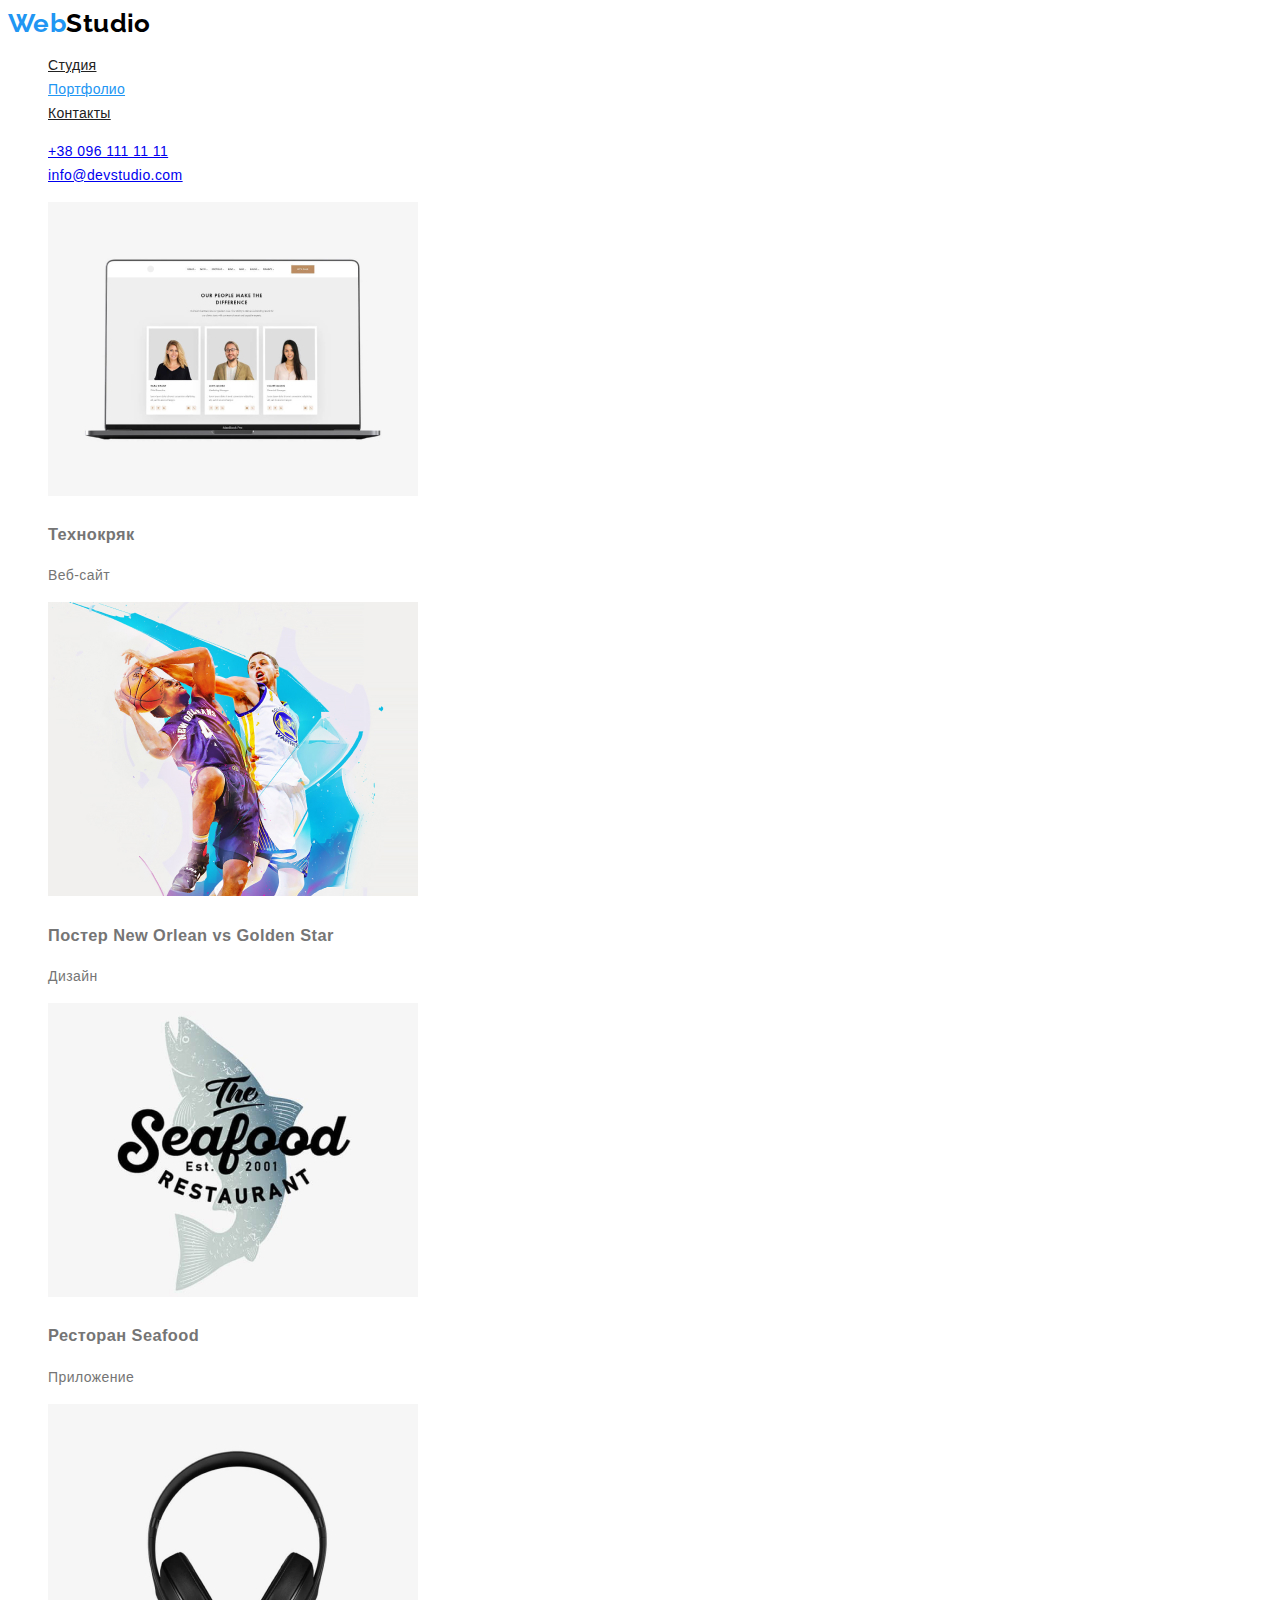
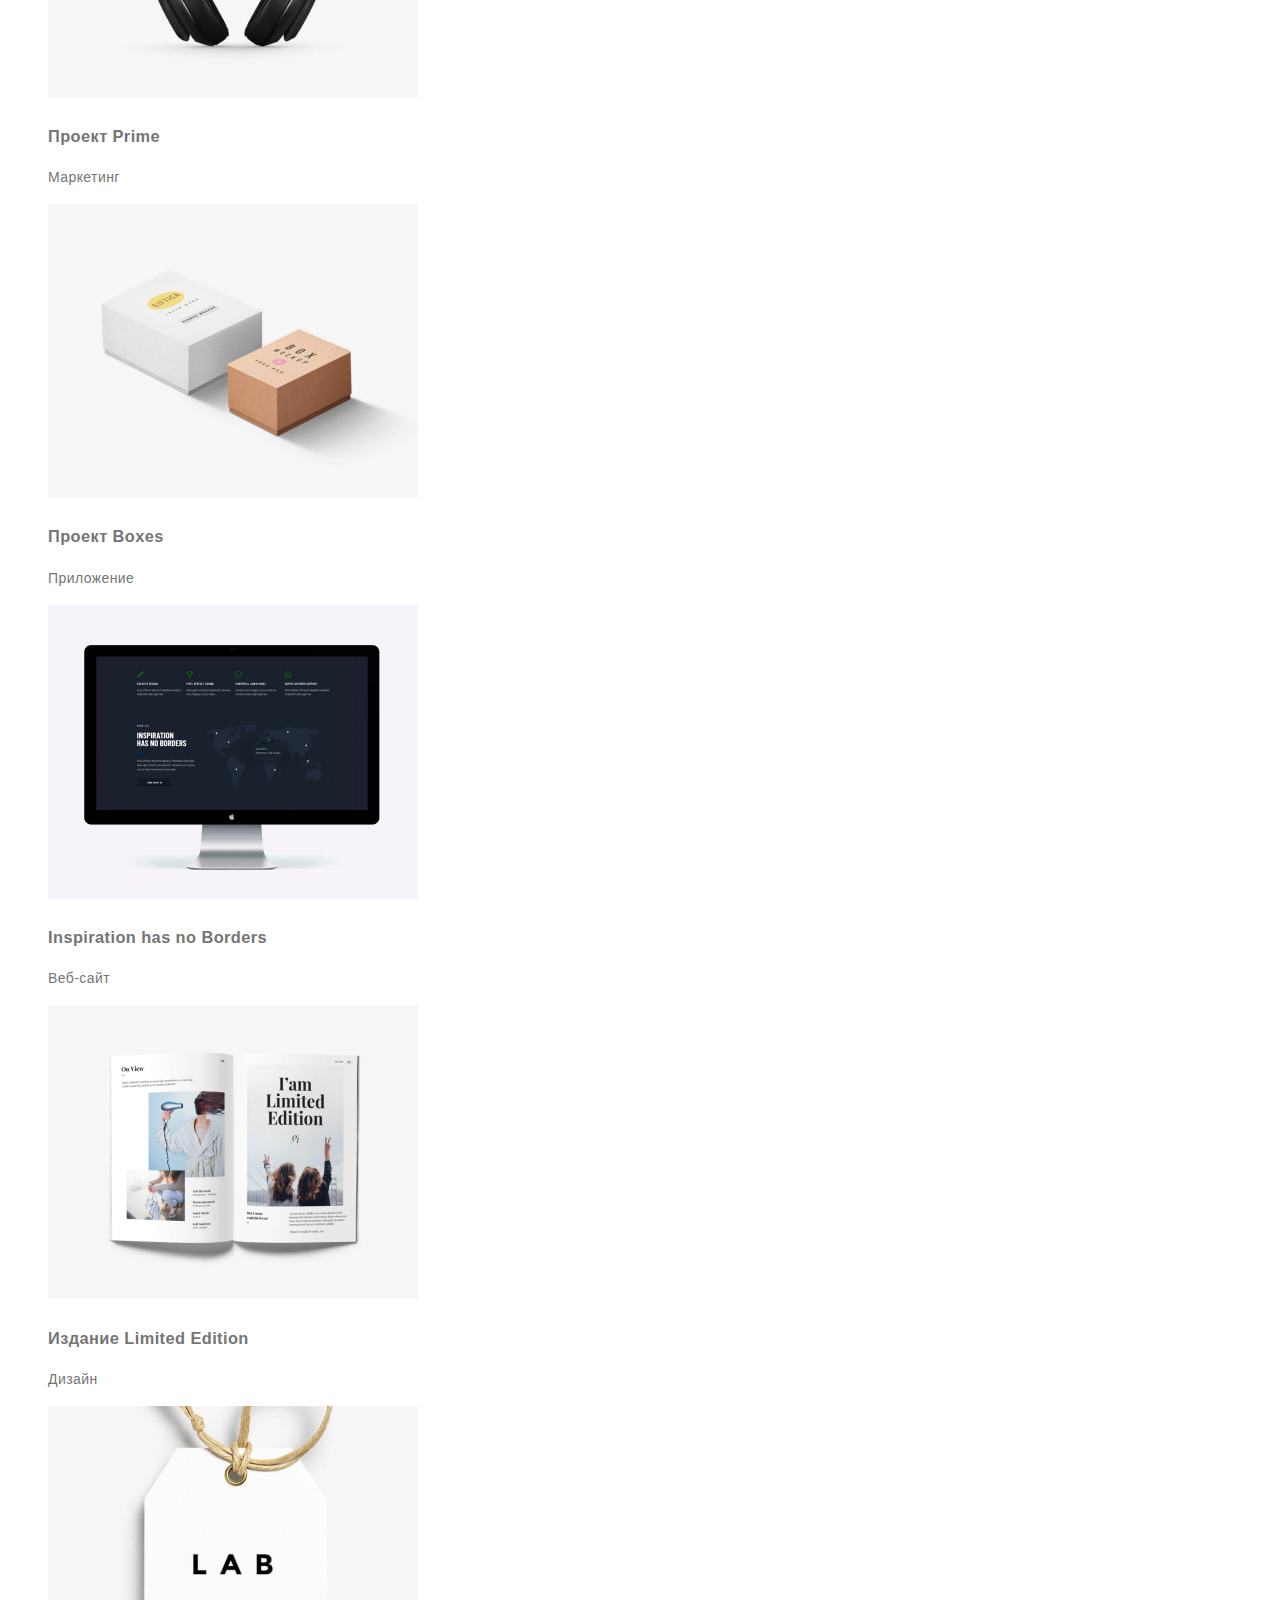
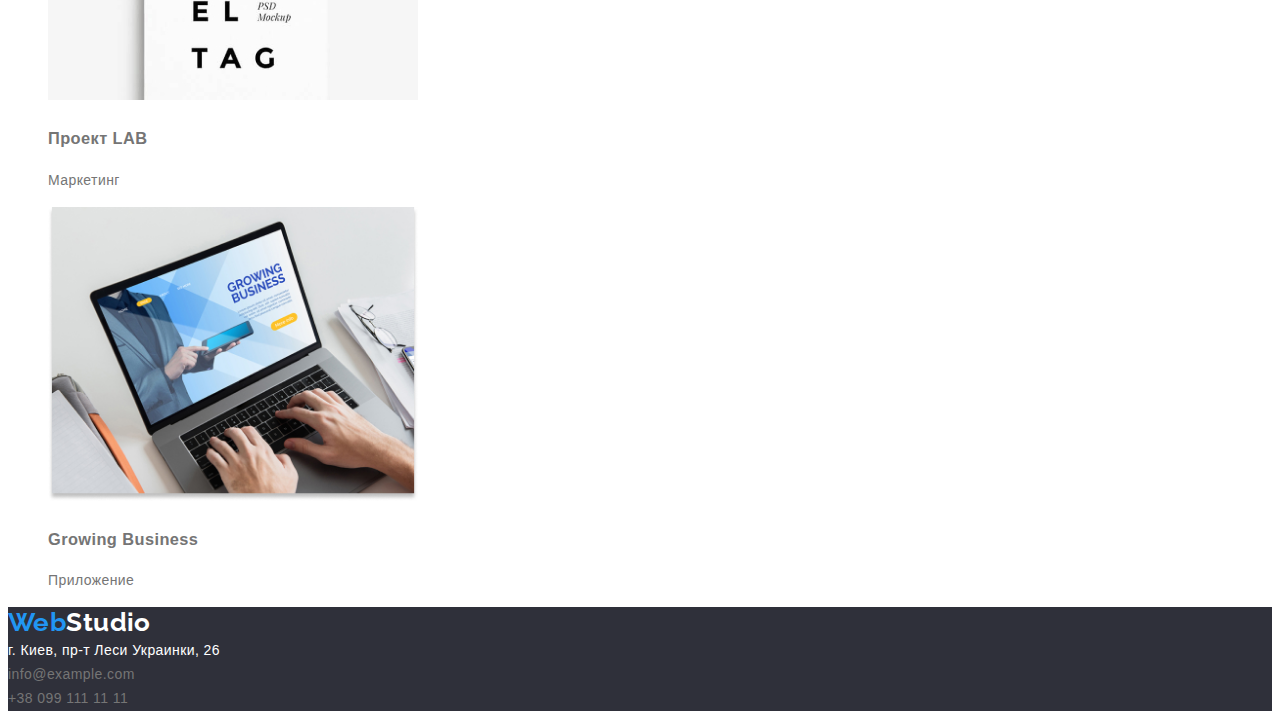
==== portfolio.html @ d590bfcb "готовая 2 дз без кнопок" ====
<!DOCTYPE html>
<html lang="ru">
<head>
    <meta charset="UTF-8">
    <meta name="viewport" content="width=device-width, initial-scale=1.0">
    <title>Главная</title>
    <link href="https://fonts.googleapis.com/css2?family=Raleway:wght@700&display=swap" rel="stylesheet">
    <link rel="preconnect" href="https://fonts.gstatic.com">
    <link rel="stylesheet" href="./css/styles.css">

<body>
    <header>
        <nav>
            <a class="logo" href="./index.html"><span class='accent'>Web</span>Studio</a>
            <ul class="site-nav list">
                <li><a class="link" href="./index.html">Студия</a></li>
                <li><a class="link current" href="./portfolio.html">Портфолио</a></li>
                <li><a class="link" href="">Контакты</a></li>
            </ul>
        </nav>
        <ul class="address list">
            <li><a class="link" href="tel:+380961111111">+38 096 111 11 11</a></li>
            <li><a class="link" href="mailto:info@devstudio.com">info@devstudio.com</a></li>
        </ul>
    </header>

    <section>
        <ul class = "list">
            <li>
                <img src ="./images/portfolio/img.jpg" width = "370" height = "294" alt = "заглавная страница сайта с тремя фотографиями">
                <h3>Технокряк</h3>
                <p>Веб-сайт</p>
            </li>
            <li>
                <img src ="./images/portfolio/img-1.jpg" width = "370" height = "294" alt = "фото двух волейболистов">
                <h3>Постер New Orlean vs Golden Star</h3>
                <p>Дизайн</p>
            </li>
            <li>
                <img src ="./images/portfolio/img-2.jpg" width = "370" height = "294" alt = "Логотип ресторана ">
                <h3>Ресторан Seafood</h3>
                <p>Приложение</p>
            </li>
            <li>
                <img src ="./images/portfolio/img-3.jpg" width = "370" height = "294" alt = "Фотография наушников">
                <h3>Проект Prime</h3>
                <p>Маркетинг</p>
            </li>
            <li>
                <img src ="./images/portfolio/img-4.jpg" width = "370" height = "294" alt = "Две картонные коробки">
                <h3>Проект Boxes</h3>
                <p>Приложение</p>
            </li>
            <li>
                <img src ="./images/portfolio/img-5.jpg" width = "370" height = "294" alt = "Монитор с изображением карты">
                <h3>Inspiration has no Borders</h3>
                <p>Веб-сайт</p>
            </li>
            <li>
                <img src ="./images/portfolio/img-6.jpg" width = "370" height = "294" alt = "Фотография разворота журнала">
                <h3>Издание Limited Edition</h3>
                <p>Дизайн</p>
            </li>
            <li>
                <img src ="./images/portfolio/img-7.jpg" width = "370" height = "294" alt = "лейбл на шнурке">
                <h3>Проект LAB</h3>
                <p>Маркетинг</p>
            </li>
            <li>
                <img src ="./images/portfolio/img-8.jpg" width = "370" height = "294" alt = "фотография открытого ноутбука">
                <h3>Growing Business</h3>
                <p>Приложение</p>
            </li>
            
        </ul>
    </section>
    <footer class='footer'>
        <a class='logo' href="./index.html"><span class='accent'>Web</span>Studio</a>
        <address class='address list'>
            <li class='street'>г. Киев, пр-т Леси Украинки, 26</li>
            <li>info@example.com</li>
            <li>+38 099 111 11 11</li>
        </address>
    </footer>

</body>
</html>
---- css/styles.css ----
:root {
  --primary-text-color: #757575;
  --title-text-color: #212121;
  --accent-color: #2196f3;
  --logo-color: #000000;
  --alternative-color: #ffffff;
  --adress-footer-color: rgb (255, 255, 255, 0.6);
  --primary-bg-color: #ffffff;
  --accent-bg-color: #f5f4fa;
  --alternative-bg-color: #2f303a;
}
body {
  background-color: var(--primary-bg-color);
  color: var(--primary-text-color);
  font-size: 14px;
  line-height: 1.71;
  font-family: Roboto, sans-serif;
  letter-spacing: 0.03em;
}
.logo {
  color: var(--logo-color);
  font-family: Raleway, cursive;
  font-weight: 700;
  font-size: 26px;
  line-height: 1.19;
  text-decoration: none;
}
.accent {
  color: var(--accent-color);
}
/* отключаю стили списков*/
.list {
  list-style: none;
}

/* ----header---- */
.site-nav .link,
.adsress .link {
  color: var(--title-text-color);

  font-weight: 500;
  font-size: 14px;
  line-height: 1.14;
  letter-spacing: 0.02em;
}
.site-nav .link:hover,
.site-nav .link:focus,
.address .link:hover,
.address .link:focus {
  color: var(--accent-color);
}
.site-nav .link.current {
  color: var(--accent-color);
}
/* ----end header---- */

/*------hero----------*/
.hero {
  background-color: var(--alternative-bg-color);
}

.hero-h1 {
  color: var(--alternative-color);

  font-family: Roboto;
  font-weight: 900;
  font-size: 44px;
  line-height: 1.36;
  text-align: center;
  letter-spacing: 0.06em;
  text-transform: uppercase;
}

/*------end hero------*/

/*------section-------*/
.section {
  background-color: var(--primary-bg-color);
}
.section-h2 {
  color: var(--title-text-color);

  font-weight: 700;
  font-size: 36px;
  line-height: 1.17;
  text-align: center;
}

/*------end section---*/

/*---features-list----*/

.features-list {
  color: var(--title-text-color);

  font-weight: 700;

  line-height: 1.14;
  text-transform: uppercase;
}

/*--end features-list-*/

/*--------teams-------*/

.teams-list {
  color: var(--title-text-color);

  font-weight: 500;
  font-size: 16px;
  line-height: 1.19;
  text-align: center;
}

/*------end teams-----*/

.footer {
  background-color: var(--alternative-bg-color);
}

.footer .logo {
  color: var(--alternative-color);
}

.footer .address {
  color: var(--adress-footer-color);
  font-style: normal;
  font-weight: 400;
}
.street {
  color: var(--alternative-color);
}

/* цвет текста #757575
    цвет заголовков #212121
    синий цвет выделенных заголовков
        лого, кнопок #2196F3
    цвет лого #000000
    цвет белого текста и белого фона #FFFFFF
    цвет серого фона для кнопок и сектора #F5F4FA
    цвет фона футтера #2F303A
    цвет адреса в футере #FFFFFF 60%
    */ ;
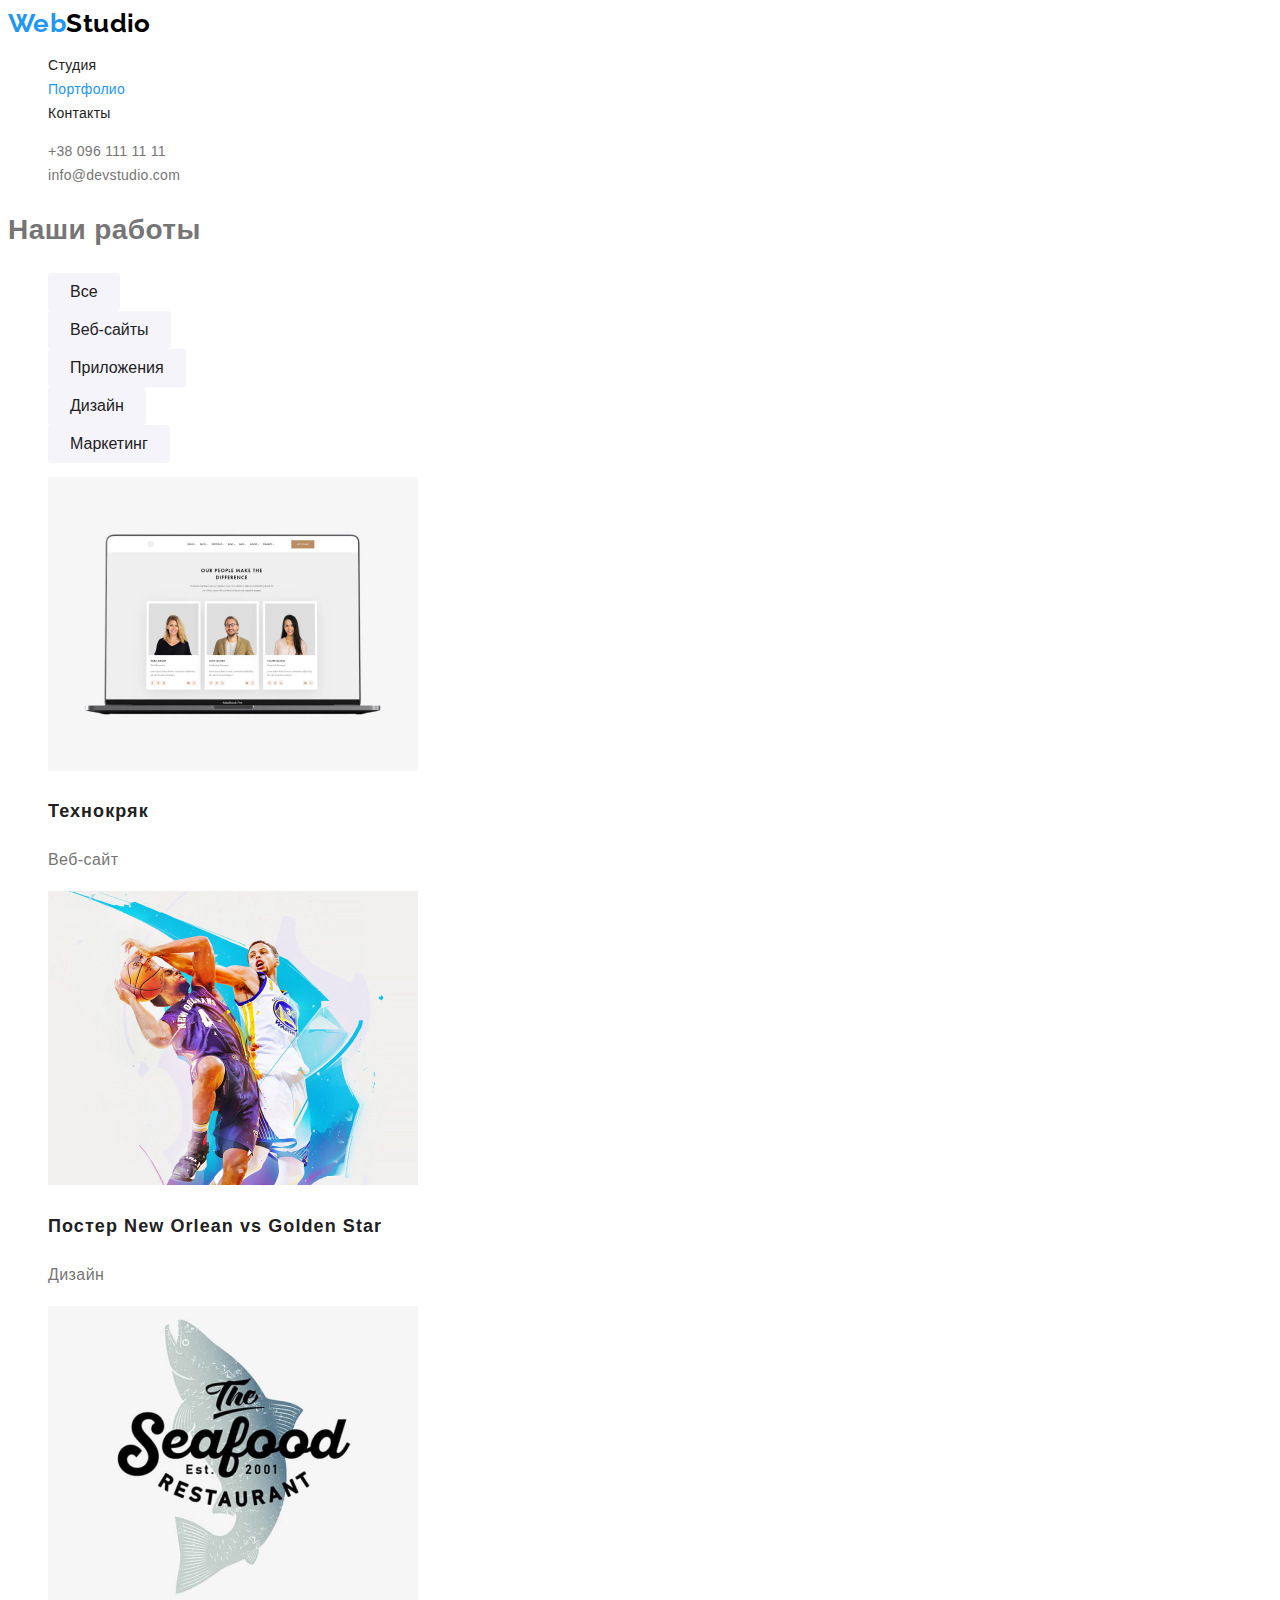
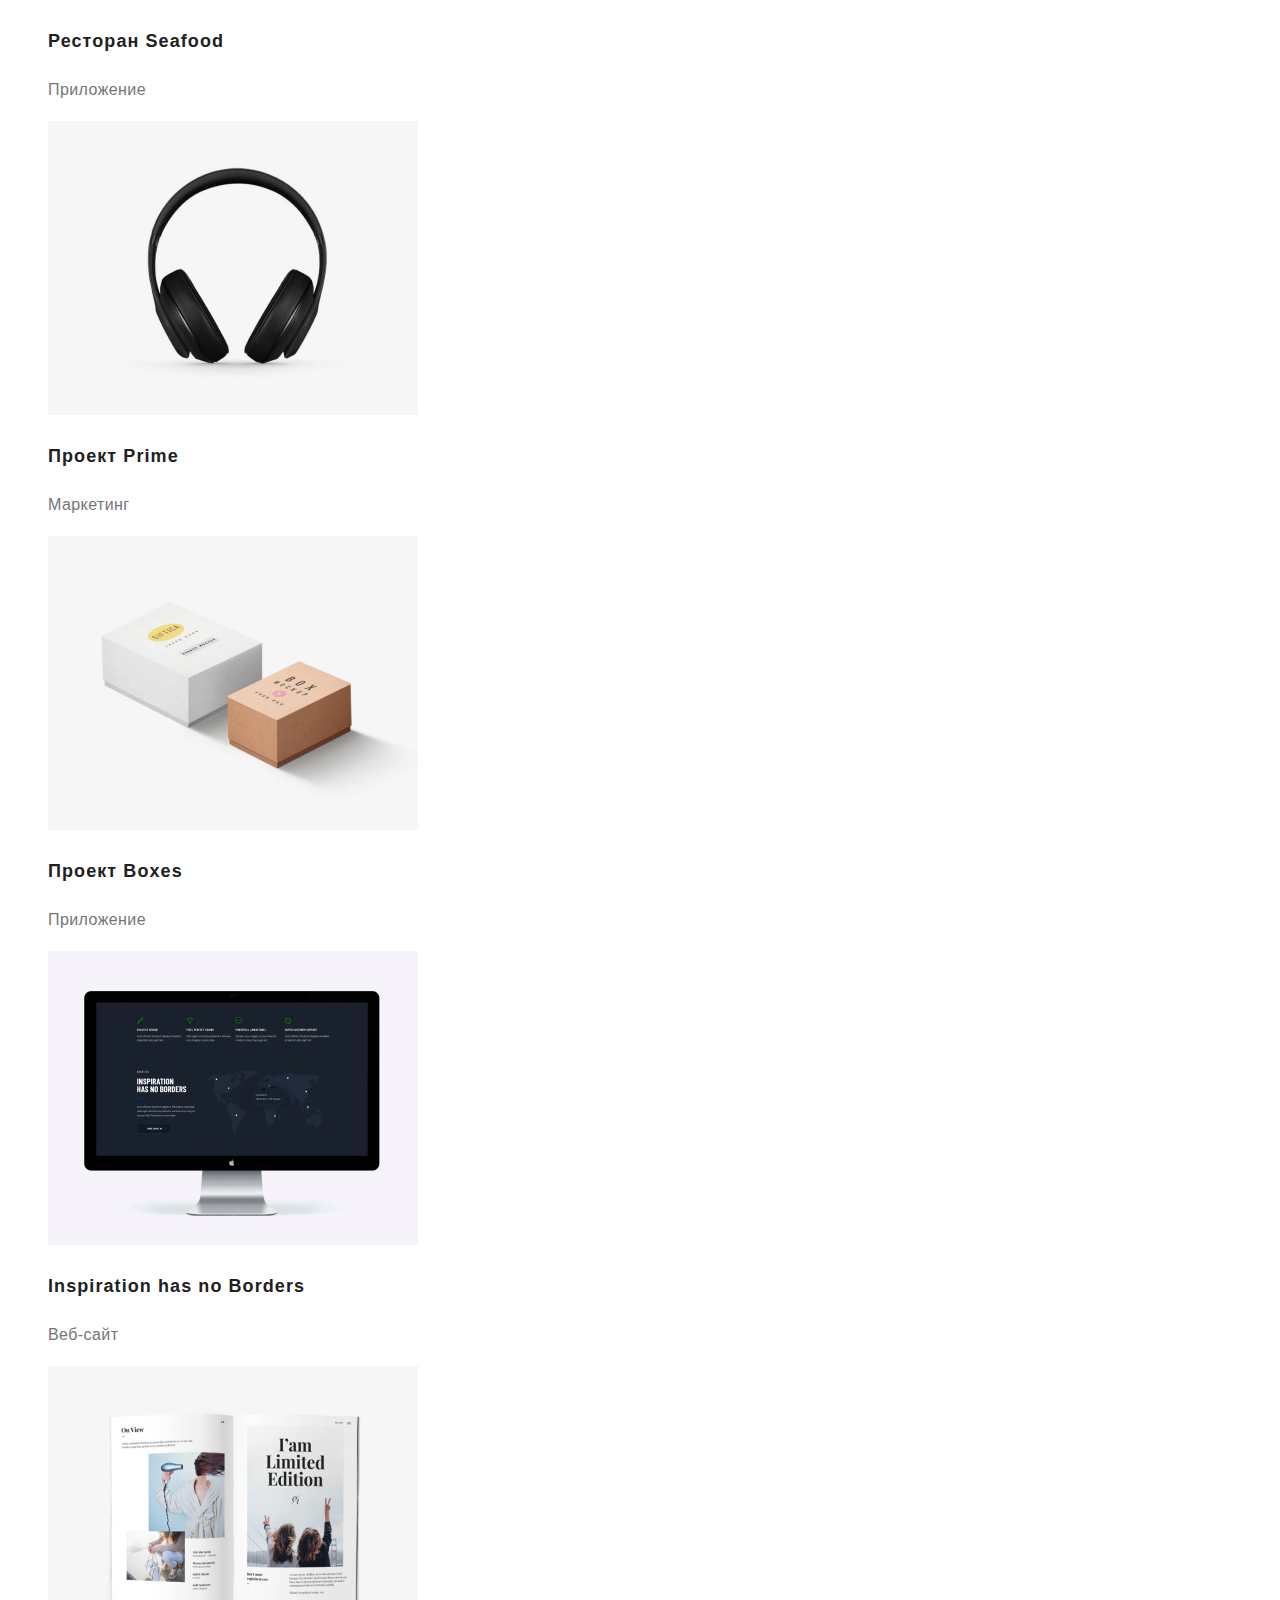
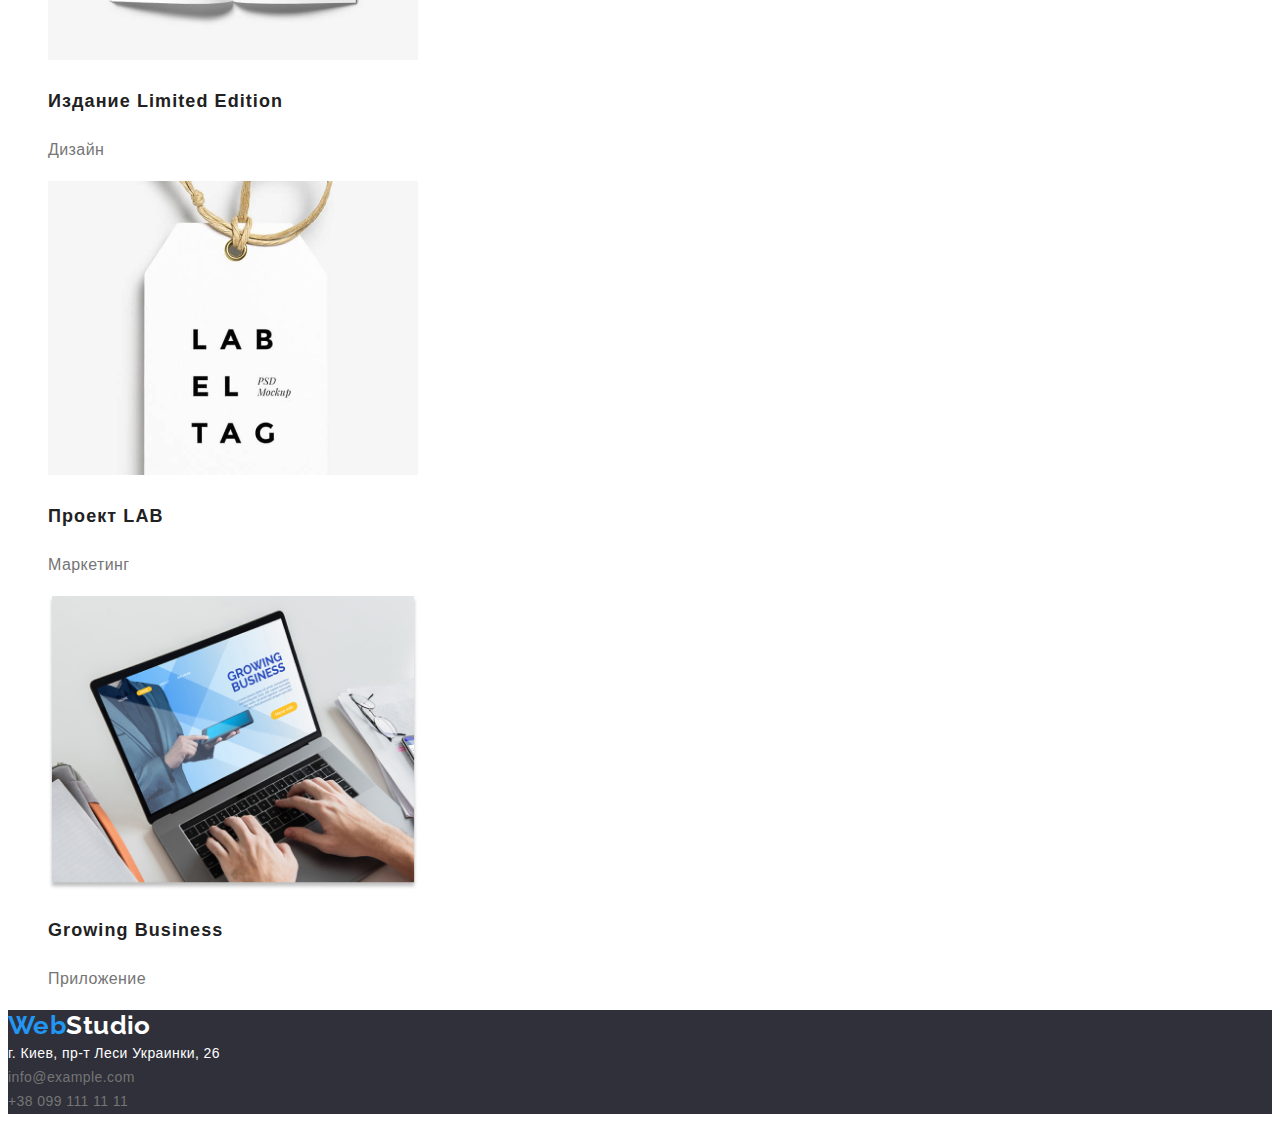
==== commit e8ddd2cb: "finalest variant" ====
--- a/portfolio.html
+++ b/portfolio.html
@@ -3,7 +3,7 @@
 <head>
     <meta charset="UTF-8">
     <meta name="viewport" content="width=device-width, initial-scale=1.0">
-    <title>Главная</title>
+    <title>Портфолио</title>
     <link href="https://fonts.googleapis.com/css2?family=Raleway:wght@700&display=swap" rel="stylesheet">
     <link rel="preconnect" href="https://fonts.gstatic.com">
     <link rel="stylesheet" href="./css/styles.css">
@@ -25,51 +25,59 @@
     </header>
 
     <section>
+        <h1>Наши работы</h1>
+        <ul class = "list">
+            <li><button type = "button", class = "our-works-button">Все</button></li>
+            <li><button type = "button", class = "our-works-button">Веб-сайты</button></li>
+            <li><button type = "button", class = "our-works-button">Приложения</button></li>
+            <li><button type = "button", class = "our-works-button">Дизайн</button></li>
+            <li><button type = "button", class = "our-works-button">Маркетинг</button></li>
+        </ul>
         <ul class = "list">
             <li>
                 <img src ="./images/portfolio/img.jpg" width = "370" height = "294" alt = "заглавная страница сайта с тремя фотографиями">
-                <h3>Технокряк</h3>
-                <p>Веб-сайт</p>
+                <h2 class = "list-title">Технокряк</h2>
+                <p class = "list-description">Веб-сайт</p>
             </li>
             <li>
                 <img src ="./images/portfolio/img-1.jpg" width = "370" height = "294" alt = "фото двух волейболистов">
-                <h3>Постер New Orlean vs Golden Star</h3>
-                <p>Дизайн</p>
+                <h2 class = "list-title">Постер New Orlean vs Golden Star</h2>
+                <p class = "list-description">Дизайн</p>
             </li>
             <li>
                 <img src ="./images/portfolio/img-2.jpg" width = "370" height = "294" alt = "Логотип ресторана ">
-                <h3>Ресторан Seafood</h3>
-                <p>Приложение</p>
+                <h2 class = "list-title">Ресторан Seafood</h2>
+                <p class = "list-description">Приложение</p>
             </li>
             <li>
                 <img src ="./images/portfolio/img-3.jpg" width = "370" height = "294" alt = "Фотография наушников">
-                <h3>Проект Prime</h3>
-                <p>Маркетинг</p>
+                <h2 class = "list-title">Проект Prime</h2>
+                <p class = "list-description">Маркетинг</p>
             </li>
             <li>
                 <img src ="./images/portfolio/img-4.jpg" width = "370" height = "294" alt = "Две картонные коробки">
-                <h3>Проект Boxes</h3>
-                <p>Приложение</p>
+                <h2 class = "list-title">Проект Boxes</h2>
+                <p class = "list-description">Приложение</p>
             </li>
             <li>
                 <img src ="./images/portfolio/img-5.jpg" width = "370" height = "294" alt = "Монитор с изображением карты">
-                <h3>Inspiration has no Borders</h3>
-                <p>Веб-сайт</p>
+                <h2 class = "list-title">Inspiration has no Borders</h2>
+                <p class = "list-description">Веб-сайт</p>
             </li>
             <li>
                 <img src ="./images/portfolio/img-6.jpg" width = "370" height = "294" alt = "Фотография разворота журнала">
-                <h3>Издание Limited Edition</h3>
-                <p>Дизайн</p>
+                <h2 class = "list-title">Издание Limited Edition</h2>
+                <p class = "list-description">Дизайн</p>
             </li>
             <li>
                 <img src ="./images/portfolio/img-7.jpg" width = "370" height = "294" alt = "лейбл на шнурке">
-                <h3>Проект LAB</h3>
-                <p>Маркетинг</p>
+                <h2 class = "list-title">Проект LAB</h2>
+                <p class = "list-description">Маркетинг</p>
             </li>
             <li>
                 <img src ="./images/portfolio/img-8.jpg" width = "370" height = "294" alt = "фотография открытого ноутбука">
-                <h3>Growing Business</h3>
-                <p>Приложение</p>
+                <h2 class = "list-title">Growing Business</h2>
+                <p class = "list-description">Приложение</p>
             </li>
             
         </ul>
--- a/css/styles.css
+++ b/css/styles.css
@@ -34,8 +34,11 @@
 }
 
 /* ----header---- */
+.link {
+  text-decoration: none;
+}
 .site-nav .link,
-.adsress .link {
+.address .link {
   color: var(--title-text-color);
 
   font-weight: 500;
@@ -43,12 +46,12 @@
   line-height: 1.14;
   letter-spacing: 0.02em;
 }
-.site-nav .link:hover,
-.site-nav .link:focus,
-.address .link:hover,
-.address .link:focus {
-  color: var(--accent-color);
+.address .link {
+  color: var(--primary-text-color);
 }
+
+.link:hover,
+.link:focus,
 .site-nav .link.current {
   color: var(--accent-color);
 }
@@ -69,6 +72,20 @@
   text-align: center;
   letter-spacing: 0.06em;
   text-transform: uppercase;
+}
+.button {
+  background-color: var(--accent-color);
+  color: var(--alternative-color);
+  border: none;
+  border-radius: 4px;
+  padding: 10px 32px;
+  font-weight: 700;
+  font-size: 16px;
+  line-height: 1.87;
+  display: flex;
+  align-items: center;
+  text-align: center;
+  letter-spacing: 0.06em;
 }
 
 /*------end hero------*/
@@ -131,6 +148,38 @@
   color: var(--alternative-color);
 }
 
+/*------styles for portfolio-------------*/
+
+.list-title {
+  color: var(--title-text-color);
+
+  font-size: 18px;
+  line-height: 2;
+  letter-spacing: 0.06em;
+}
+.list-description {
+  font-size: 16px;
+  line-height: 1.875;
+}
+
+.our-works-button {
+  background-color: var(--accent-bg-color);
+  color: var(--title-text-color);
+  border: none;
+  border-radius: 4px;
+  padding: 6px 22px;
+  font-weight: 500;
+  font-size: 16px;
+  line-height: 1.62;
+
+  text-align: center;
+}
+.our-works-button:hover,
+.our-works-button:focus {
+  background-color: var(--accent-color);
+  color: var(--alternative-color);
+}
+/*------end styles for portfolio-------------*/
 /* цвет текста #757575
     цвет заголовков #212121
     синий цвет выделенных заголовков
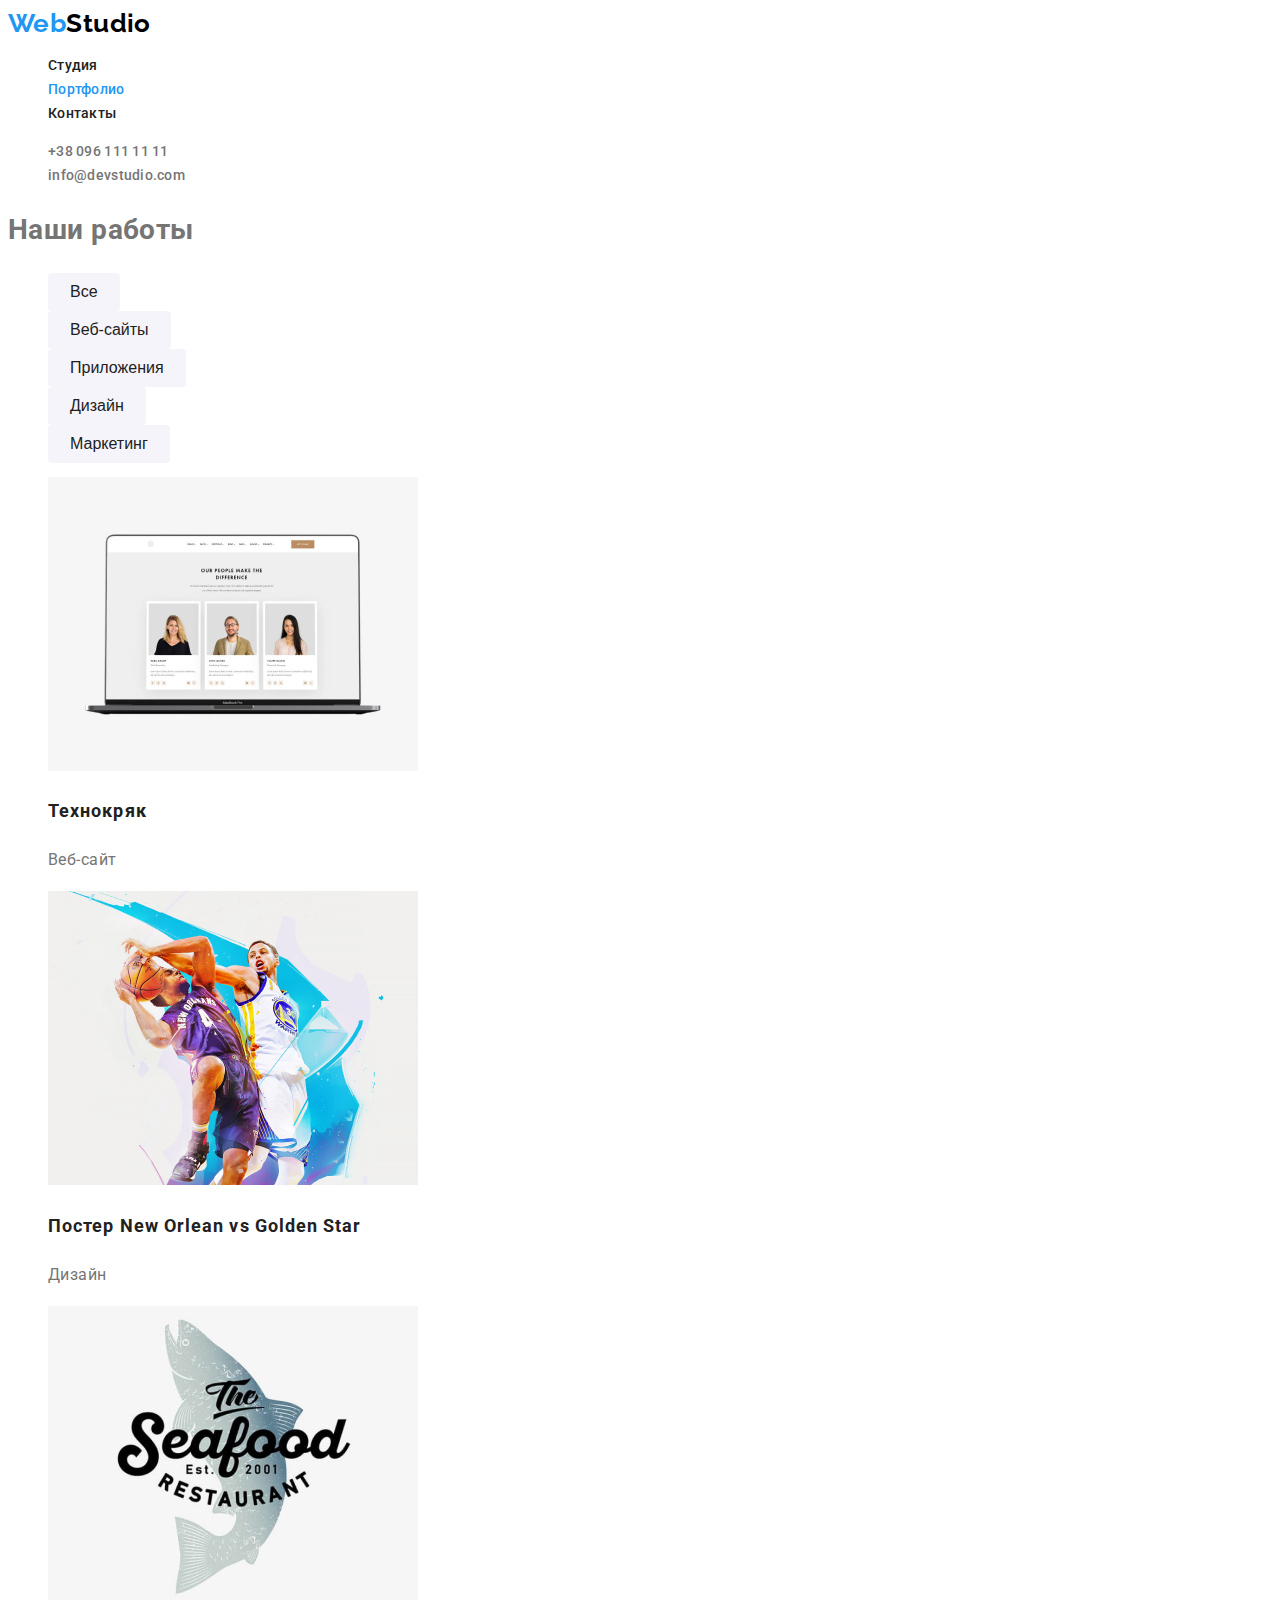
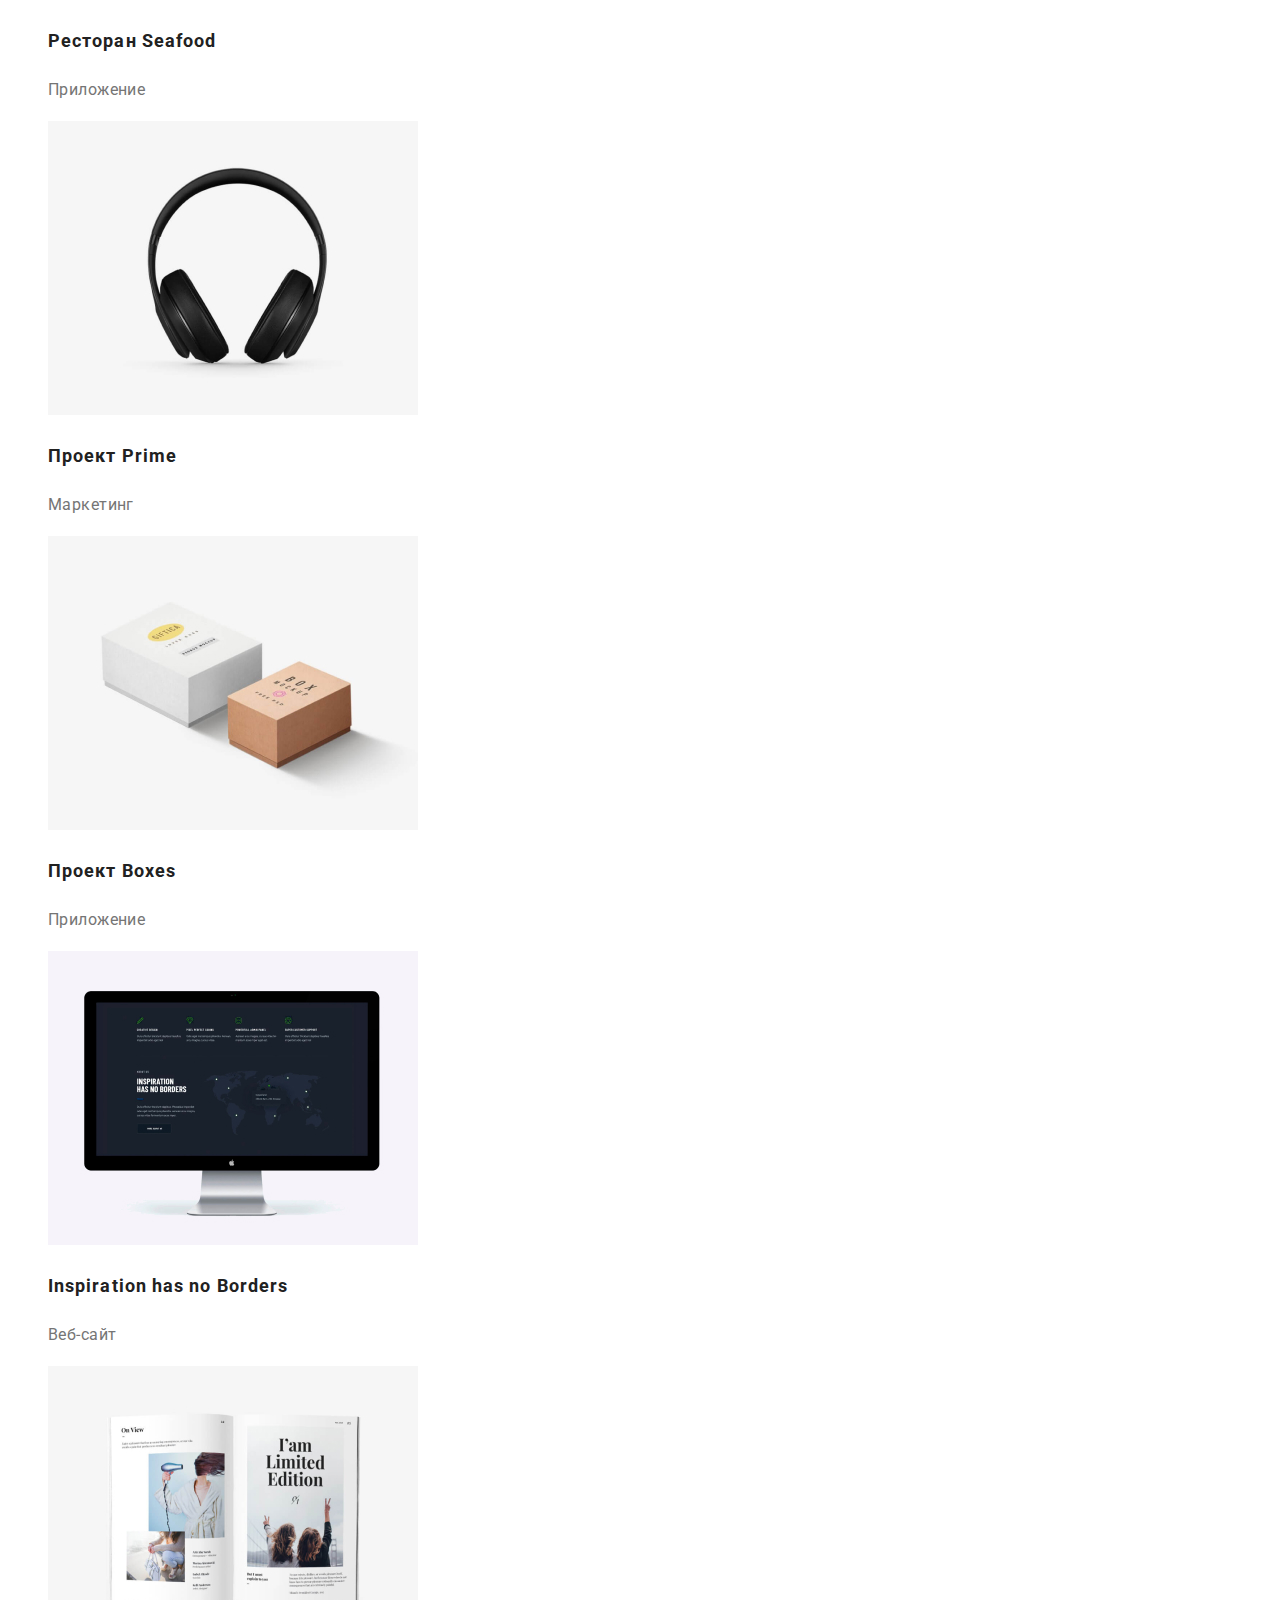
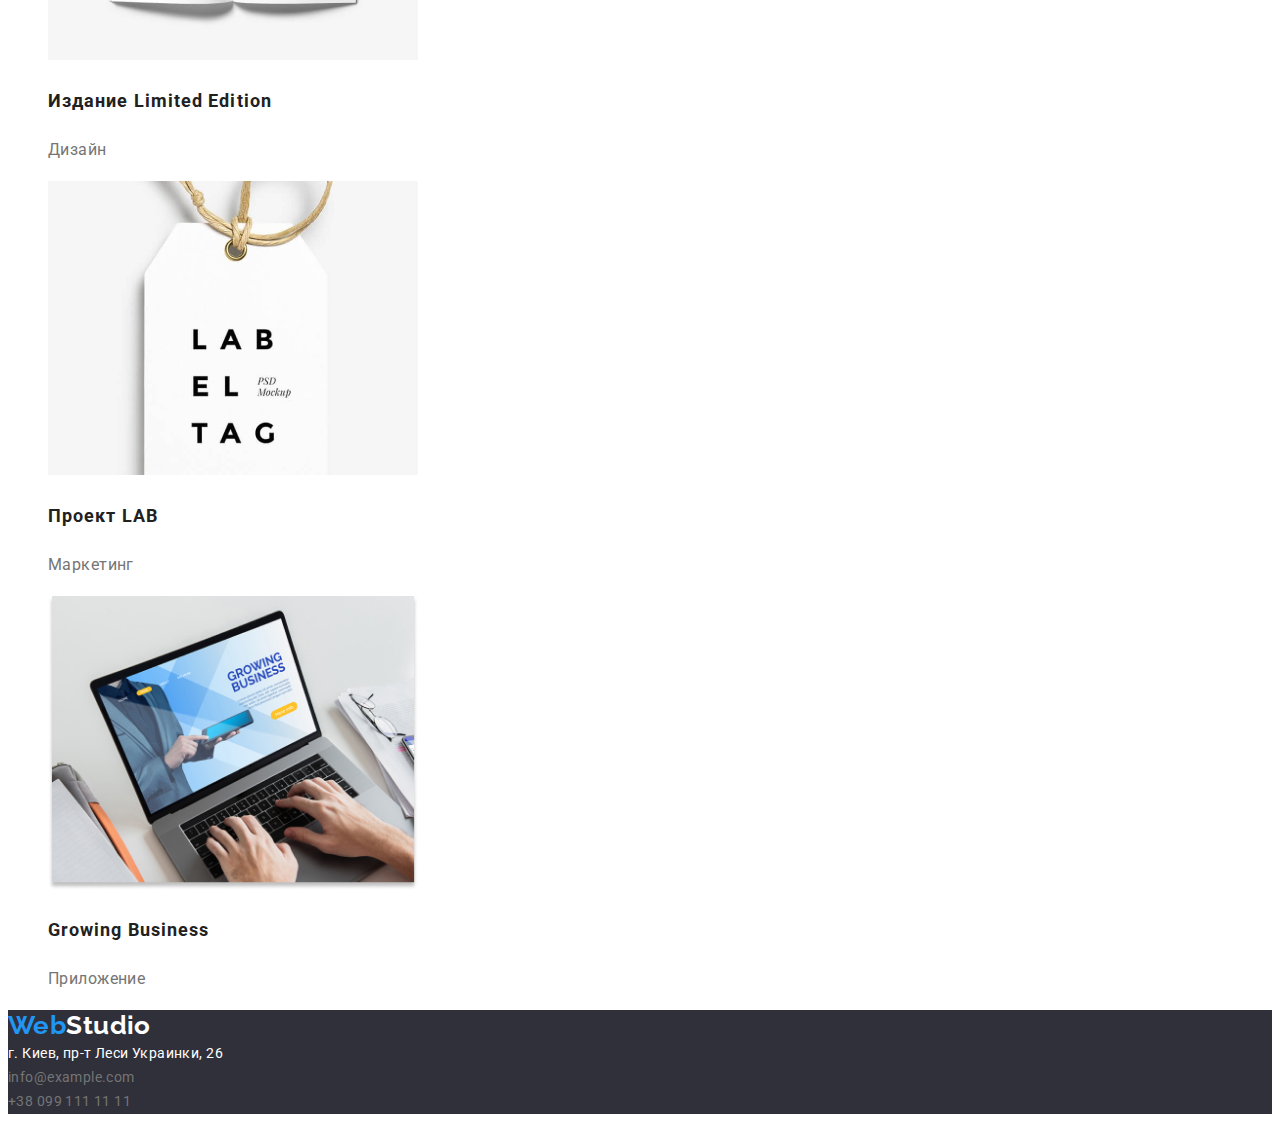
==== commit 3bf536ba: "fixed bugs" ====
--- a/portfolio.html
+++ b/portfolio.html
@@ -4,8 +4,8 @@
     <meta charset="UTF-8">
     <meta name="viewport" content="width=device-width, initial-scale=1.0">
     <title>Портфолио</title>
-    <link href="https://fonts.googleapis.com/css2?family=Raleway:wght@700&display=swap" rel="stylesheet">
     <link rel="preconnect" href="https://fonts.gstatic.com">
+    <link href="https://fonts.googleapis.com/css2?family=Raleway:wght@700&family=Roboto:wght@400;500;700;900&display=swap" rel="stylesheet">
     <link rel="stylesheet" href="./css/styles.css">
 
 <body>
@@ -24,64 +24,67 @@
         </ul>
     </header>
 
-    <section>
-        <h1>Наши работы</h1>
-        <ul class = "list">
-            <li><button type = "button", class = "our-works-button">Все</button></li>
-            <li><button type = "button", class = "our-works-button">Веб-сайты</button></li>
-            <li><button type = "button", class = "our-works-button">Приложения</button></li>
-            <li><button type = "button", class = "our-works-button">Дизайн</button></li>
-            <li><button type = "button", class = "our-works-button">Маркетинг</button></li>
-        </ul>
-        <ul class = "list">
-            <li>
-                <img src ="./images/portfolio/img.jpg" width = "370" height = "294" alt = "заглавная страница сайта с тремя фотографиями">
-                <h2 class = "list-title">Технокряк</h2>
-                <p class = "list-description">Веб-сайт</p>
-            </li>
-            <li>
-                <img src ="./images/portfolio/img-1.jpg" width = "370" height = "294" alt = "фото двух волейболистов">
-                <h2 class = "list-title">Постер New Orlean vs Golden Star</h2>
-                <p class = "list-description">Дизайн</p>
-            </li>
-            <li>
-                <img src ="./images/portfolio/img-2.jpg" width = "370" height = "294" alt = "Логотип ресторана ">
-                <h2 class = "list-title">Ресторан Seafood</h2>
-                <p class = "list-description">Приложение</p>
-            </li>
-            <li>
-                <img src ="./images/portfolio/img-3.jpg" width = "370" height = "294" alt = "Фотография наушников">
-                <h2 class = "list-title">Проект Prime</h2>
-                <p class = "list-description">Маркетинг</p>
-            </li>
-            <li>
-                <img src ="./images/portfolio/img-4.jpg" width = "370" height = "294" alt = "Две картонные коробки">
-                <h2 class = "list-title">Проект Boxes</h2>
-                <p class = "list-description">Приложение</p>
-            </li>
-            <li>
-                <img src ="./images/portfolio/img-5.jpg" width = "370" height = "294" alt = "Монитор с изображением карты">
-                <h2 class = "list-title">Inspiration has no Borders</h2>
-                <p class = "list-description">Веб-сайт</p>
-            </li>
-            <li>
-                <img src ="./images/portfolio/img-6.jpg" width = "370" height = "294" alt = "Фотография разворота журнала">
-                <h2 class = "list-title">Издание Limited Edition</h2>
-                <p class = "list-description">Дизайн</p>
-            </li>
-            <li>
-                <img src ="./images/portfolio/img-7.jpg" width = "370" height = "294" alt = "лейбл на шнурке">
-                <h2 class = "list-title">Проект LAB</h2>
-                <p class = "list-description">Маркетинг</p>
-            </li>
-            <li>
-                <img src ="./images/portfolio/img-8.jpg" width = "370" height = "294" alt = "фотография открытого ноутбука">
-                <h2 class = "list-title">Growing Business</h2>
-                <p class = "list-description">Приложение</p>
-            </li>
-            
-        </ul>
-    </section>
+    <main>
+        <section>
+            <h1>Наши работы</h1>
+            <ul class="list">
+                <li><button type="button" , class="our-works-button">Все</button></li>
+                <li><button type="button" , class="our-works-button">Веб-сайты</button></li>
+                <li><button type="button" , class="our-works-button">Приложения</button></li>
+                <li><button type="button" , class="our-works-button">Дизайн</button></li>
+                <li><button type="button" , class="our-works-button">Маркетинг</button></li>
+            </ul>
+            <ul class="list">
+                <li>
+                    <img src="./images/portfolio/img.jpg" width="370" height="294"
+                        alt="заглавная страница сайта с тремя фотографиями">
+                    <h2 class="list-title">Технокряк</h2>
+                    <p class="list-description">Веб-сайт</p>
+                </li>
+                <li>
+                    <img src="./images/portfolio/img-1.jpg" width="370" height="294" alt="фото двух волейболистов">
+                    <h2 class="list-title">Постер New Orlean vs Golden Star</h2>
+                    <p class="list-description">Дизайн</p>
+                </li>
+                <li>
+                    <img src="./images/portfolio/img-2.jpg" width="370" height="294" alt="Логотип ресторана ">
+                    <h2 class="list-title">Ресторан Seafood</h2>
+                    <p class="list-description">Приложение</p>
+                </li>
+                <li>
+                    <img src="./images/portfolio/img-3.jpg" width="370" height="294" alt="Фотография наушников">
+                    <h2 class="list-title">Проект Prime</h2>
+                    <p class="list-description">Маркетинг</p>
+                </li>
+                <li>
+                    <img src="./images/portfolio/img-4.jpg" width="370" height="294" alt="Две картонные коробки">
+                    <h2 class="list-title">Проект Boxes</h2>
+                    <p class="list-description">Приложение</p>
+                </li>
+                <li>
+                    <img src="./images/portfolio/img-5.jpg" width="370" height="294" alt="Монитор с изображением карты">
+                    <h2 class="list-title">Inspiration has no Borders</h2>
+                    <p class="list-description">Веб-сайт</p>
+                </li>
+                <li>
+                    <img src="./images/portfolio/img-6.jpg" width="370" height="294" alt="Фотография разворота журнала">
+                    <h2 class="list-title">Издание Limited Edition</h2>
+                    <p class="list-description">Дизайн</p>
+                </li>
+                <li>
+                    <img src="./images/portfolio/img-7.jpg" width="370" height="294" alt="лейбл на шнурке">
+                    <h2 class="list-title">Проект LAB</h2>
+                    <p class="list-description">Маркетинг</p>
+                </li>
+                <li>
+                    <img src="./images/portfolio/img-8.jpg" width="370" height="294" alt="фотография открытого ноутбука">
+                    <h2 class="list-title">Growing Business</h2>
+                    <p class="list-description">Приложение</p>
+                </li>
+        
+            </ul>
+        </section>
+    </main>
     <footer class='footer'>
         <a class='logo' href="./index.html"><span class='accent'>Web</span>Studio</a>
         <address class='address list'>
--- a/css/styles.css
+++ b/css/styles.css
@@ -111,7 +111,7 @@
   color: var(--title-text-color);
 
   font-weight: 700;
-
+  font-size: 14px;
   line-height: 1.14;
   text-transform: uppercase;
 }
